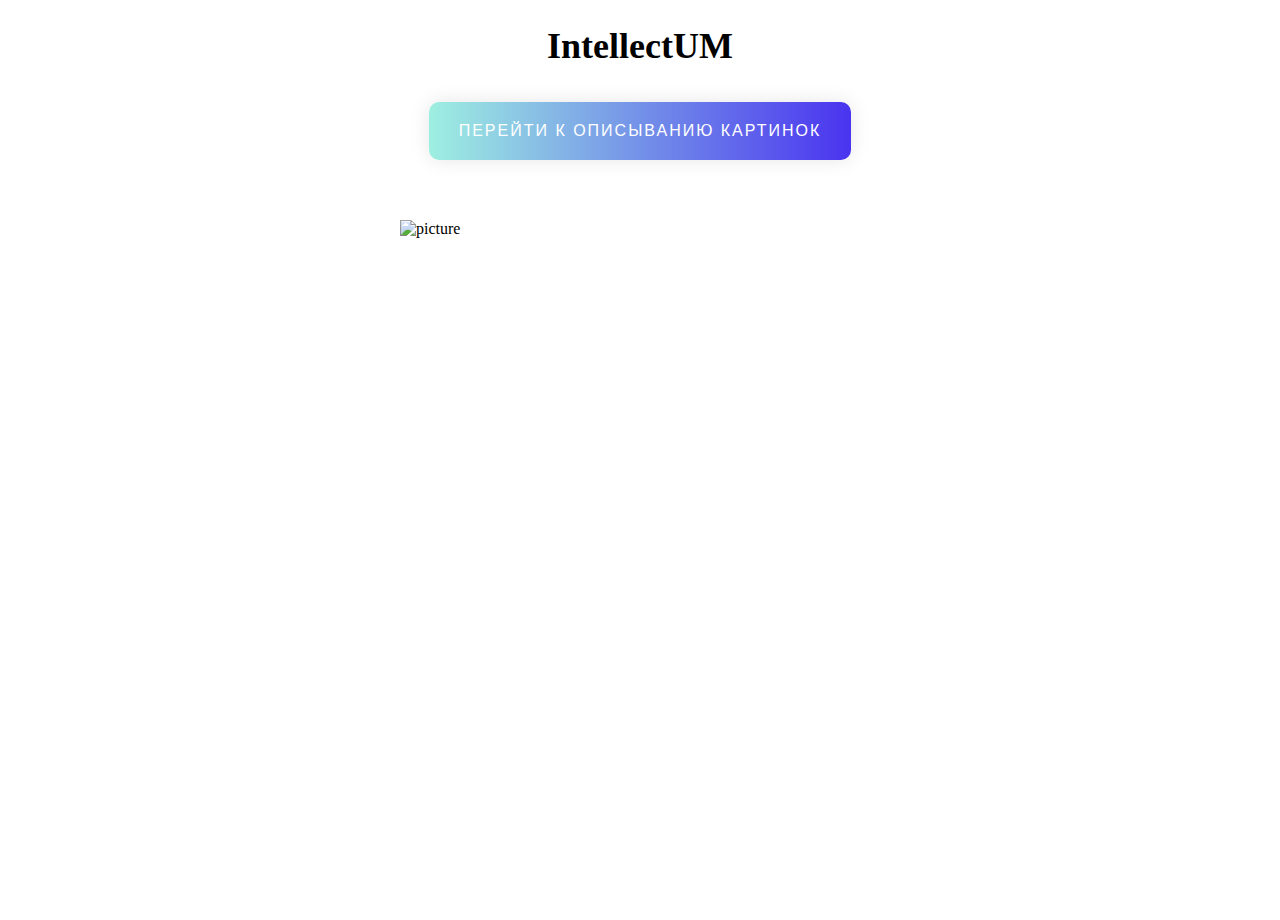
==== index.html @ fb9da7a9 "Add files via upload" ====
<!DOCTYPE html>
<html lang="en">
<head>
    <meta charset="UTF-8">
    <meta name="viewport" content="width=device-width, initial-scale=1.0">
    <link rel="stylesheet" href="styles.css">
    <title>Document</title>
</head>
<body>
    <div class="main1">
        <div class="main11">
            <p class="near1"><strong>IntellectUM</strong></p>
        </div>
        <div class="main12">
            <a href="index2.html" class="osn1">Перейти к описыванию картинок</a>
        </div>
        <div class="picmain1">
            <img src="img/logocompany.jpg" alt="picture" class="picmain11">
        </div>
    </div>
</body>
</html>
---- styles.css ----
*{
    margin: 0px;
    padding: 0px;
}
.body{
    width: 100%;
}
.main11{
    padding-top: 25px;
    display: flex;
    justify-content: center;
}
.main12{
    padding-top: 25px;
    display: flex;
    justify-content: center;
}
.near1{
    font-size:36px;
}
.osn1{
    text-decoration: none;
    display: inline-block;
    color: white;
    padding: 20px 30px;
    margin: 10px 20px;
    border-radius: 10px;
    font-family: 'Montserrat', sans-serif;
    text-transform: uppercase;
    letter-spacing: 2px;
    background-image: linear-gradient(to right, #9EEFE1 0%, #4830F0 51%, #9EEFE1 100%);
    background-size: 200% auto;
    box-shadow: 0 0 20px rgba(0, 0, 0, .1);
    transition: .5s;
}
.osn1:hover {
    background-position: right center;
}
.main2{
    width: 100%;
    background-color: #fff4f2;
}

.inf1{
    text-decoration: none;
    display:flex;
    justify-content: space-between;
    padding: 20px 20px;

}
.inf11{
    font-size:20px;
    padding-top: 20px;

}
.inf12{
    font-size: 20px;
    padding-top: 10px;
}
.picture1{
    padding-left: 20px;
}
.osn31{
    padding-top: 50px;

}
.kart1{
    padding-top: 50px;
    display:flex;
    justify-content: start;
}
.text31{
    display: flex;
    justify-content: center;
    font-size: 25px;
}
.text32{
    margin-top: 20px;
    font-size: 25px;
}
.here{
    text-decoration: none;
    display: inline-block;
    color: white;
    padding: 20px 30px;
    margin: 10px 20px;
    border-radius: 10px;
    font-family: 'Montserrat', sans-serif;
    text-transform: uppercase;
    letter-spacing: 2px;
    background-image: linear-gradient(to right, #9EEFE1 0%, #4830F0 51%, #9EEFE1 100%);
    background-size: 200% auto;
    box-shadow: 0 0 20px rgba(0, 0, 0, .1);
    transition: .5s;
}
.here2{
    text-decoration: none;
    display: inline-block;
    color: white;
    padding: 20px 30px;
    margin: 10px 20px;
    border-radius: 10px;
    font-family: 'Montserrat', sans-serif;
    text-transform: uppercase;
    letter-spacing: 2px;
    background-image: linear-gradient(to right, #9EEFE1 0%, #4830F0 51%, #9EEFE1 100%);
    background-size: 200% auto;
    box-shadow: 0 0 20px rgba(0, 0, 0, .1);
    transition: .5s;
}
input.text{
    width:  200px;
    height: 100px;
    padding: 5px 10px 5px 10px;
    border:1px solid #999;
    font-size:16px;
    font-family: Tahoma;    
}
.text{
    padding:10px 10px;
}
.text2{
    padding-top: 50px;
}
.text3{
    padding-top: 50px;
}
.osn2{
    text-decoration: none;
    display: inline-block;
    color: white;
    padding: 20px 30px;
    margin: 10px 20px;
    border-radius: 10px;
    font-family: 'Montserrat', sans-serif;
    text-transform: uppercase;
    letter-spacing: 2px;
    background-image: linear-gradient(to right, #9EEFE1 0%, #4830F0 51%, #9EEFE1 100%);
    background-size: 200% auto;
    box-shadow: 0 0 20px rgba(0, 0, 0, .1);
    transition: .5s;
}
.main4{
    display: flex;
    justify-content: center;
    padding-top: 100px;
}
.main551{
    display: flex;
    justify-content: center;
    font-size: 28px;
    padding-top: 50px;
}
.main552{
    display: flex;
    justify-content: center;
    font-size: 28px;
    padding-top: 25px;

}
.main553{
    display: flex;
    justify-content: center;
    padding-top: 50px;
}
.osn3{
    text-decoration: none;
    display: inline-block;
    color: white;
    padding: 20px 30px;
    margin: 10px 20px;
    border-radius: 10px;
    font-family: 'Montserrat', sans-serif;
    text-transform: uppercase;
    letter-spacing: 2px;
    background-image: linear-gradient(to right, #9EEFE1 0%, #4830F0 51%, #9EEFE1 100%);
    background-size: 200% auto;
    box-shadow: 0 0 20px rgba(0, 0, 0, .1);
    transition: .5s;
}
.main554{
    display:flex;
    justify-content: center;
    padding-top: 25px;
}
.btn7{
    text-decoration: none;
    display: inline-block;
    color: white;
    padding: 20px 30px;
    margin: 10px 20px;
    border-radius: 10px;
    font-family: 'Montserrat', sans-serif;
    text-transform: uppercase;
    letter-spacing: 2px;
    background-image: linear-gradient(to right, #9EEFE1 0%, #4830F0 51%, #9EEFE1 100%);
    background-size: 200% auto;
    box-shadow: 0 0 20px rgba(0, 0, 0, .1);
    transition: .5s;
}
.main7{
    padding: 50px 50px;
}
.text71{
    font-size: 20px;
    padding-top: 20px;
    display: flex;
    justify-content: center;
    text-align: center;
}
.text72{
    font-size: 20px;
    padding-top: 20px;
    display: flex;
    justify-content: center;
    text-align: center;
}
.text73{
    font-size: 20px;
    padding-top: 20px;
    display: flex;
    justify-content: center;
}
.text74{
    font-size: 20px;
    padding-top: 20px;
    display: flex;
    justify-content: center;
}
.text75{
    font-size: 20px;
    padding-top: 20px; 
    display: flex;
    justify-content: center; 
}
.btn77{
    display:flex;
    justify-content: center;
    padding-top: 140px;
}
.picture111{
    display:flex;
    justify-content:center;
}
.picture112{
    padding-top: 10px;
    display:flex;
    justify-content:center;
}
.img2{
    padding-left: 25px;
}
.img3{
    padding-left: 25px;
}
.img11{
    padding-top: 50px;
}
.picmain1{
    display: flex;
    justify-content: center;
}
.picmain11{
    padding-top: 50px;
    width: 480px;
    height: 700px;
}
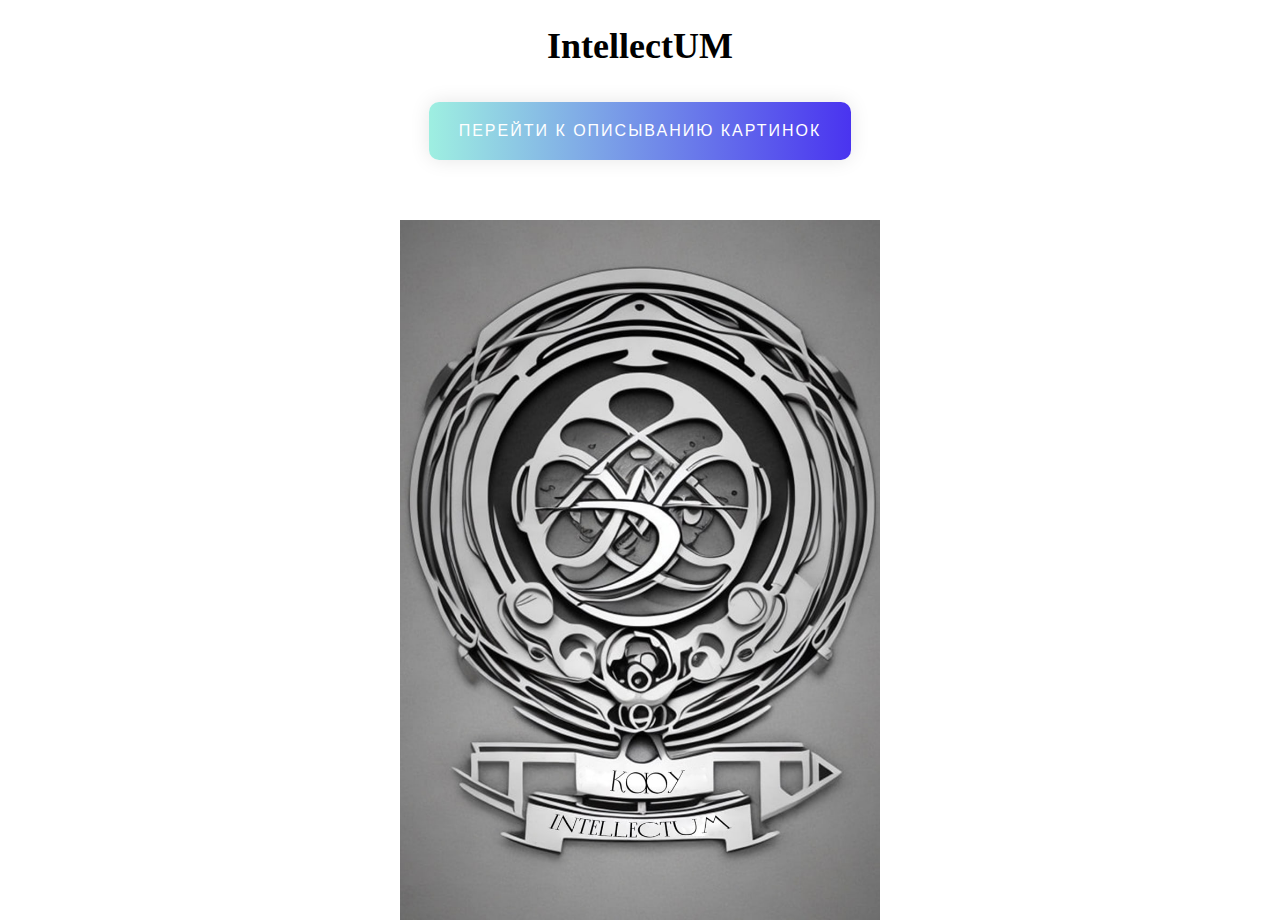
==== commit 409282f5: "index.html" ====
--- a/index.html
+++ b/index.html
@@ -4,7 +4,7 @@
     <meta charset="UTF-8">
     <meta name="viewport" content="width=device-width, initial-scale=1.0">
     <link rel="stylesheet" href="styles.css">
-    <title>Document</title>
+    <title>IntellectUM</title>
 </head>
 <body>
     <div class="main1">
@@ -19,4 +19,4 @@
         </div>
     </div>
 </body>
-</html>+</html>
